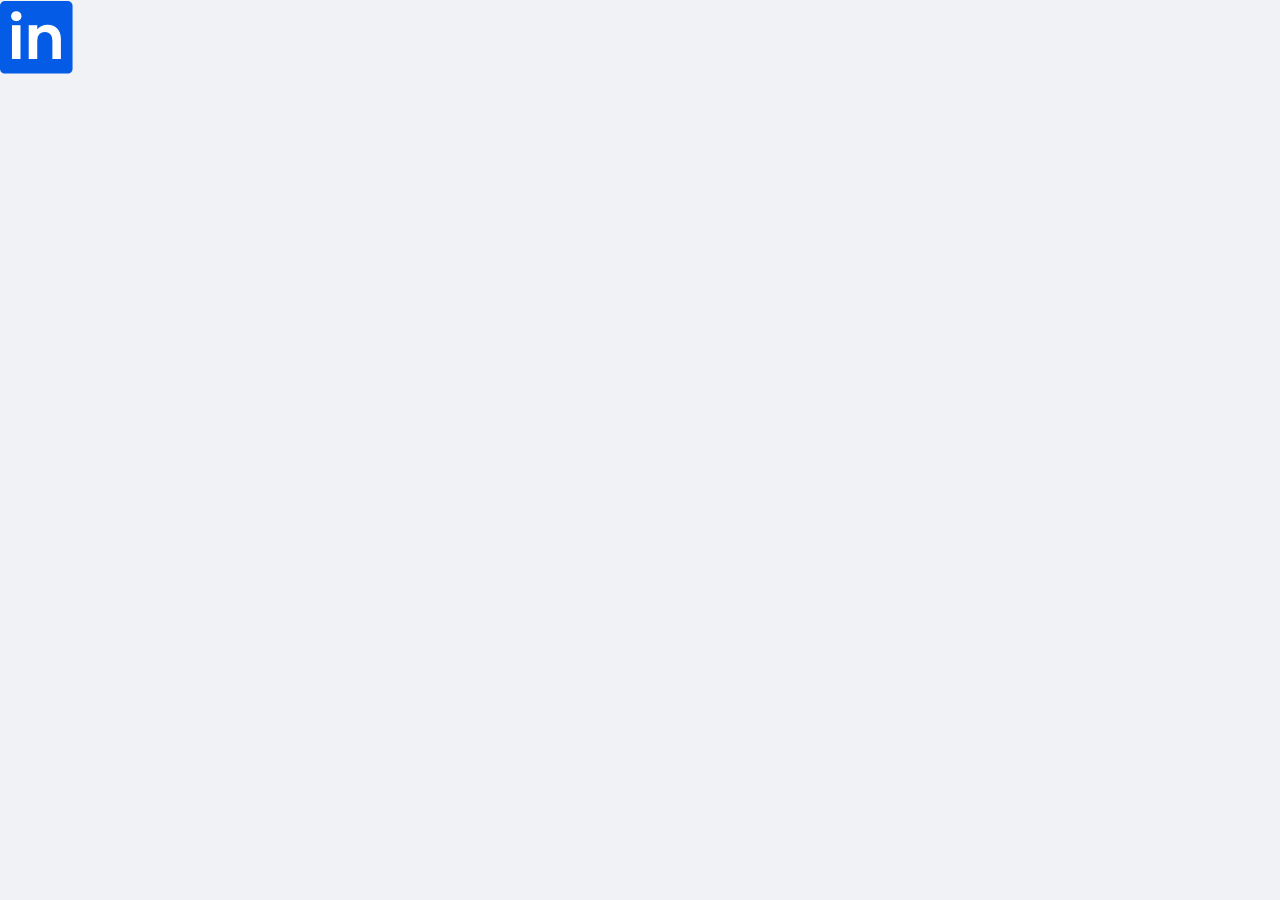
==== Linkedin/index.html @ ba2cfaf6 "init" ====
<!DOCTYPE html>
<html lang="en">
<head>
    <meta charset="UTF-8">
    <meta http-equiv="X-UA-Compatible" content="IE=edge">
    <meta name="viewport" content="width=device-width, initial-scale=1.0">
    <link rel="stylesheet" href="style.css">
    <title>Linkedin</title>
</head>
<body>

    <nav class="navbar">

        <div class="nav-left">

            <a href="index.html" class="logo"><img src="images/logo.png"></a>
            <ul>
                <li><a href="#"></a></li>
            </ul>
        </div>

        <div class="nav-center"></div>

        <div class="nav-right"></div>

    </nav>




    <script src="script.js"></script>
</body>
</html>
---- Linkedin/style.css ----
* {
    margin: 0;
    padding: 0;
    font-family: "poppins", sans-serif;
    box-sizing: border-box;
}
body {
    background:#f0f2f5;
    color: #5f5f5f;
}
a{
    text-decoration: none;
    color: #5f5f5f;
}
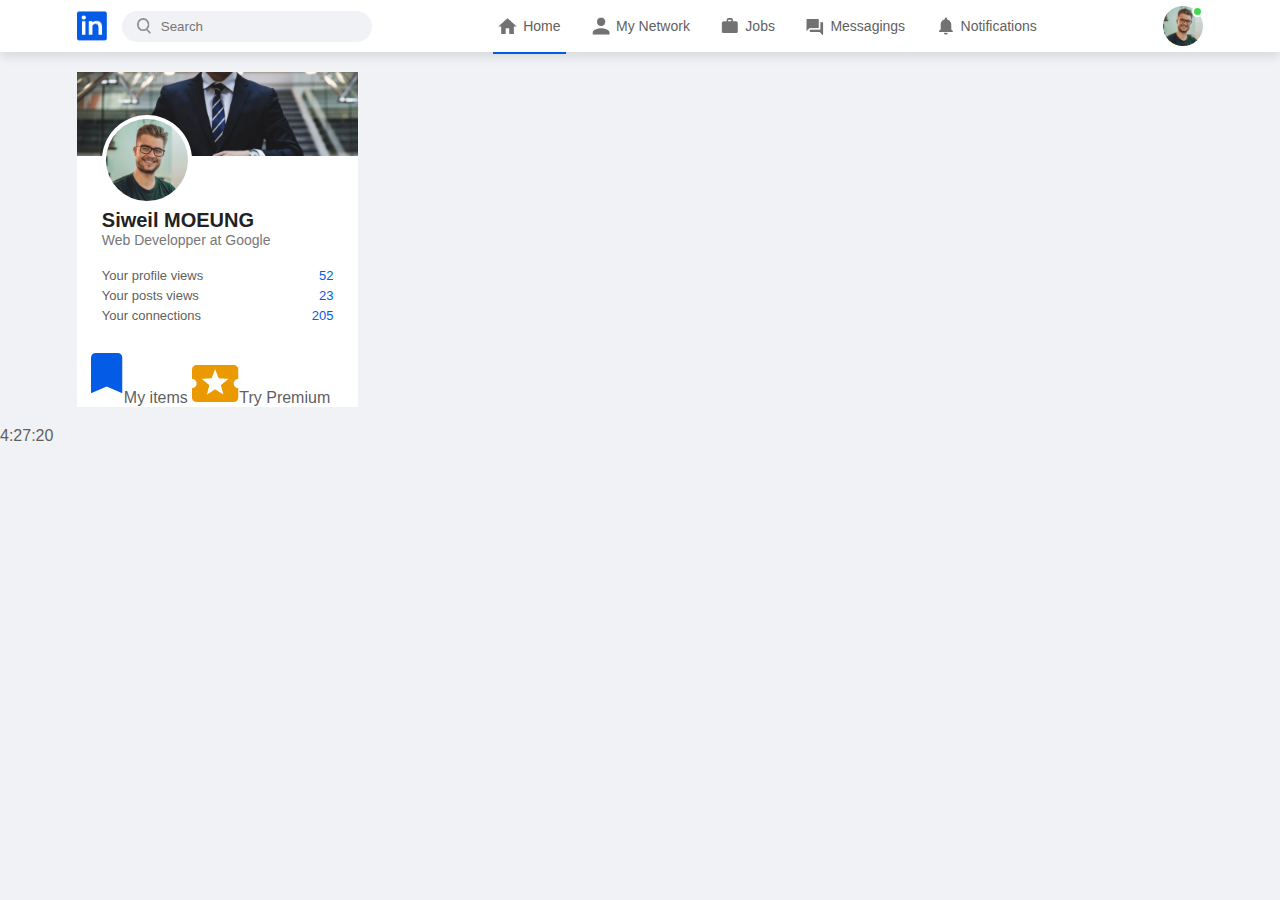
==== commit 3054fb8e: "linkedin navbar" ====
--- a/Linkedin/index.html
+++ b/Linkedin/index.html
@@ -12,22 +12,71 @@
     <nav class="navbar">
 
         <div class="nav-left">
+            <a href="index.html" class="logo"><img src="images/logo.png"></a>
+            <div class="search-box">
+                <img src="images/search.png" >
+                <input type="text" placeholder="Search">
+            </div>
+        </div>
 
-            <a href="index.html" class="logo"><img src="images/logo.png"></a>
+        <div class="nav-center">
             <ul>
-                <li><a href="#"></a></li>
+                <li><a href="#" class="active-link"><img src="images/home.png"><span>Home</span></a></li>
+                <li><a href="#"><img src="images/network.png" alt=""><span>My Network</span></a></li>
+                <li><a href="#"><img src="images/jobs.png" alt=""><span>Jobs</span></a></li>
+                <li><a href="#"><img src="images/message.png" alt=""><span>Messagings</span></a></li>
+                <li><a href="#"><img src="images/notification.png" alt=""><span>Notifications</span></a></li>
             </ul>
         </div>
 
-        <div class="nav-center"></div>
-
-        <div class="nav-right"></div>
+        <div class="nav-right">
+            <div class="online">
+                <img src="images/user-1.png" class="nav-profile-img">
+            </div>
+        </div>
 
     </nav>
 
+    <!-- ---------------------NAV BAR CLOSE --------------------- -->
 
+    <div class="container">
+        <!-- -------------LEFT SIDEBAR--------------- -->
+        <div class="left-sidebar">
+            <div class="sidebar-profile-box">
+                <img src="images/cover-pic.png" width="100%">
+                <div class="sidebar-profile-info">
+                    <img src="images/user-1.png">
+                    <h1>Siweil MOEUNG</h1>
+                    <h3>Web Developper at Google</h3>
+                    <ul>
+                        <li>Your profile views <span>52</span></li>
+                        <li>Your posts views <span>23</span></li>
+                        <li>Your connections <span>205</span></li>
+                    </ul>
+                </div>
+                
+                <div class="sidebar-profile-links">
+                    <a href="#"><img src="images/items.png">My items</a>
+                    <a href="#"><img src="images/premium.png">Try Premium</a>
+                </div>
+            </div>
+        </div>
+
+
+        <!-- -------------LEFT SIDEBAR--------------- -->
+        <div class="main-content"></div>
+
+
+        <!-- -------------LEFT SIDEBAR--------------- -->
+        <div class="right-sidebar"></div>
+
+
+    </div>
 
 
     <script src="script.js"></script>
 </body>
-</html>+</html>
+
+
+4:27:20--- a/Linkedin/style.css
+++ b/Linkedin/style.css
@@ -1,14 +1,169 @@
 * {
-    margin: 0;
-    padding: 0;
-    font-family: "poppins", sans-serif;
-    box-sizing: border-box;
+  margin: 0;
+  padding: 0;
+  font-family: "poppins", sans-serif;
+  box-sizing: border-box;
 }
 body {
-    background:#f0f2f5;
-    color: #5f5f5f;
+  background: #f0f2f5;
+  color: #5f5f5f;
 }
-a{
-    text-decoration: none;
-    color: #5f5f5f;
+a {
+  text-decoration: none;
+  color: #5f5f5f;
+}
+.navbar {
+  display: flex;
+  align-items: center;
+  justify-content: space-between;
+  background: #fff;
+  padding: 6px 6%;
+  position: sticky;
+  top: 0;
+  z-index: 100;
+  box-shadow: 0 5px 10px rgba(0, 0, 0, 0.1);
+}
+.logo img {
+  width: 30px;
+  margin-right: 15px;
+  display: block;
+}
+.nav-center ul li {
+  display: inline-block;
+  list-style: none;
+}
+.nav-center ul li a {
+  display: flex;
+  align-items: center;
+  font-size: 14px;
+  margin: 5px 8px;
+  padding-right: 5px;
+  position: relative;
+}
+.nav-center ul li a::after {
+  content: "";
+  width: 0;
+  height: 2px;
+  background: #045be6;
+  position: absolute;
+  bottom: -13px;
+  transition: width 0.3s;
+}
+.nav-center ul li a:hover::after,
+.nav-center ul li a.active-link::after {
+  width: 100%;
+}
+.nav-center ul li a img {
+  width: 30px;
+}
+.nav-profile-img {
+  width: 40px;
+  border-radius: 50%;
+  display: block;
+  cursor: pointer;
+  position: relative;
+}
+.online {
+  position: relative;
+}
+.online::after {
+  content: "";
+  width: 7px;
+  height: 7px;
+  border: 2px solid #fff;
+  border-radius: 50%;
+  right: 0;
+  top: 0;
+  background: #41db51;
+  position: absolute;
+}
+.search-box {
+  background: #f0f2f5;
+  width: 250px;
+  display: flex;
+  align-items: center;
+  padding: 0 15px;
+  border-radius: 20px;
+}
+.search-box input {
+  width: 100%;
+  background: transparent;
+  border: 0;
+  outline: 0;
+  margin-left: 10px;
+  padding: 8px 0;
+}
+.search-box img {
+  width: 14px;
+}
+.nav-left {
+  display: flex;
+  align-items: center;
+}
+/* ----------------navbar end------------ */
+
+.container {
+  padding: 20px 6%;
+  display: flex;
+  flex-wrap: wrap;
+  justify-content: space-between;
+}
+
+
+/* -----------------left sidebar-------------- */
+.left-sidebar{
+    flex-basis: 25%;
+    align-self: flex-start;
+}
+.sidebar-profile-box{
+    background: #fff;   
+}
+.sidebar-profile-info{
+    padding: 0 25px;
+}
+.sidebar-profile-info img{
+    width: 90px;
+    border-radius: 50%;
+    background: #fff;
+    padding: 4px;
+    margin-top: -45px;
+}
+.sidebar-profile-info h1{
+    font-size: 20px;
+    font-weight: 600;
+    color: #222;
+}
+.sidebar-profile-info h3{
+    font-size: 14px;
+    font-weight: 500;
+    color: #777;
+}
+.sidebar-profile-info ul{
+    list-style:none;
+    margin: 20px 0;
+}
+.sidebar-profile-info ul li{
+    width: 100%;
+    margin: 5px 0;
+    font-size: 13px;
+}
+.sidebar-profile-info ul li span{
+    float: right;
+    color: #045be6;
+}
+
+
+
+
+
+/* -----------------right sidebar-------------- */
+.left-sidebar{
+    flex-basis: 25%;
+    align-self: flex-start;
+}
+
+
+/* -----------------right sidebar-------------- */
+.main-content{
+    flex-basis: 47%;
 }